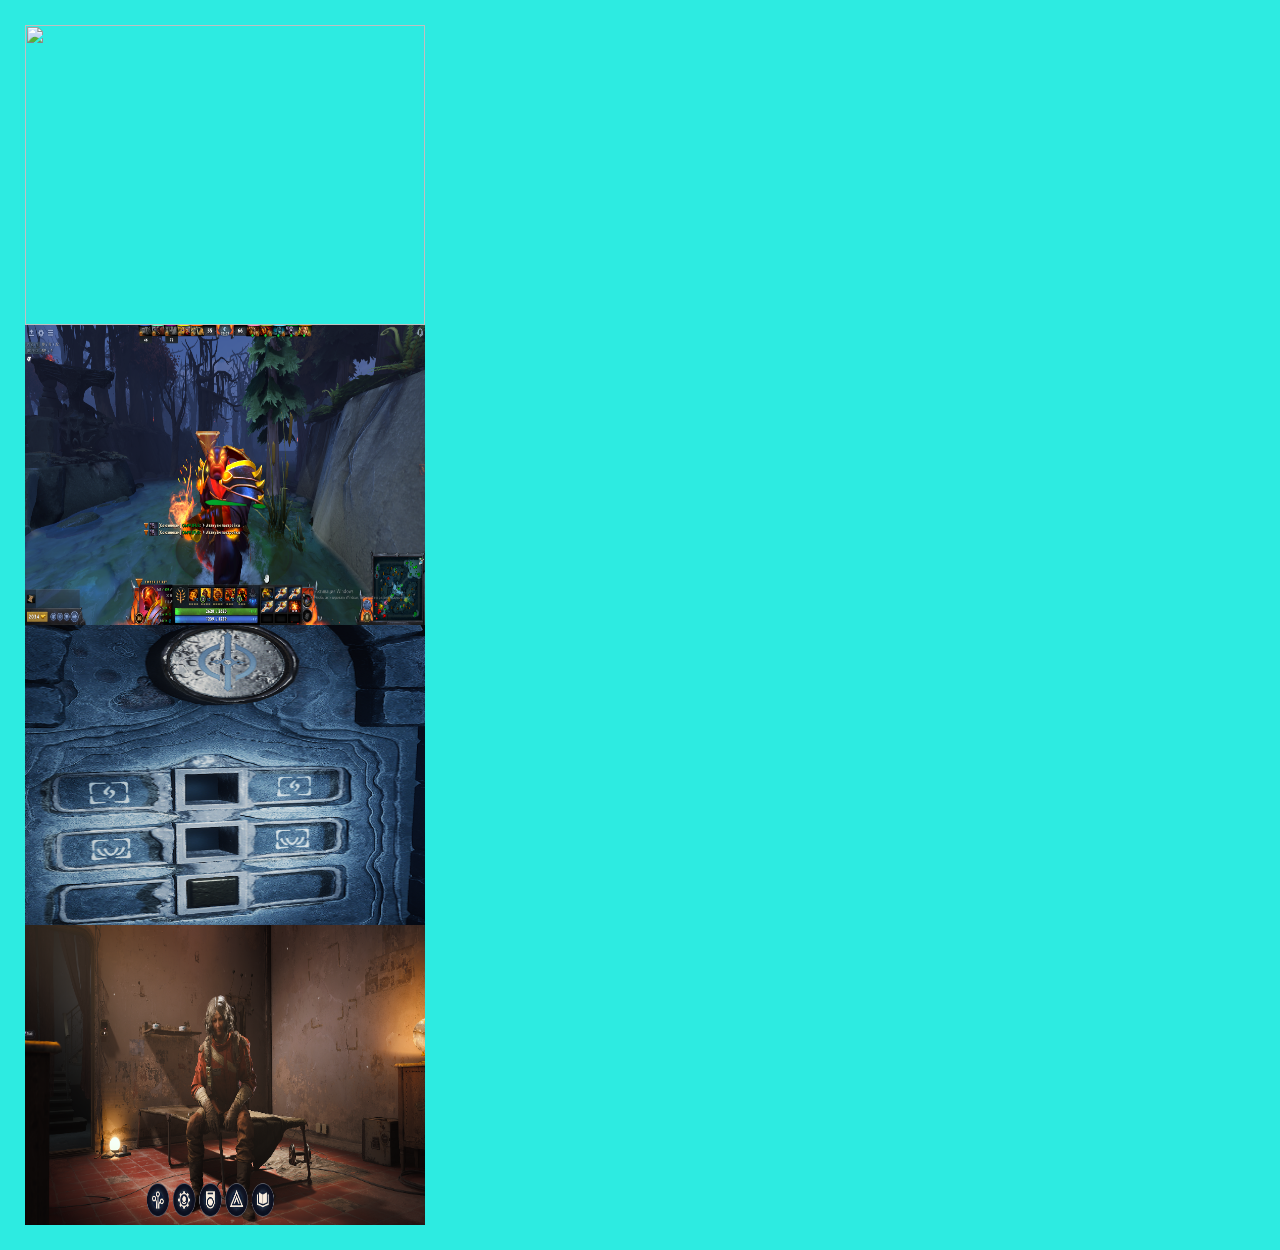
==== index.html @ c47c43de "" ====
<!DOCTYPE html>
<html>
    <head>
        <link rel="stylesheet" href="styles/style1.css">
        <link rel="stylesheet" href="styles/style2.css">
    </head>
    <body>
        <img src="images\Снимок экрана (12).png"></img>
        <img src="images/Снимок экрана (124).png"></img>
        <img src="images/Снимок экрана 2025-11-25 185413.png"></img>
        <img src="images/Снимок экрана 2026-03-15 231718.png"></img>
    </body>
</html>
---- styles/style1.css ----
body {
  margin: 25px;
  background-color: rgb(45, 235, 225);
  font-family: arial, sans-serif;
  font-size: 14px;
}
---- styles/style2.css ----
img {
width: 400px;
height: 300px;
display: flex;
}
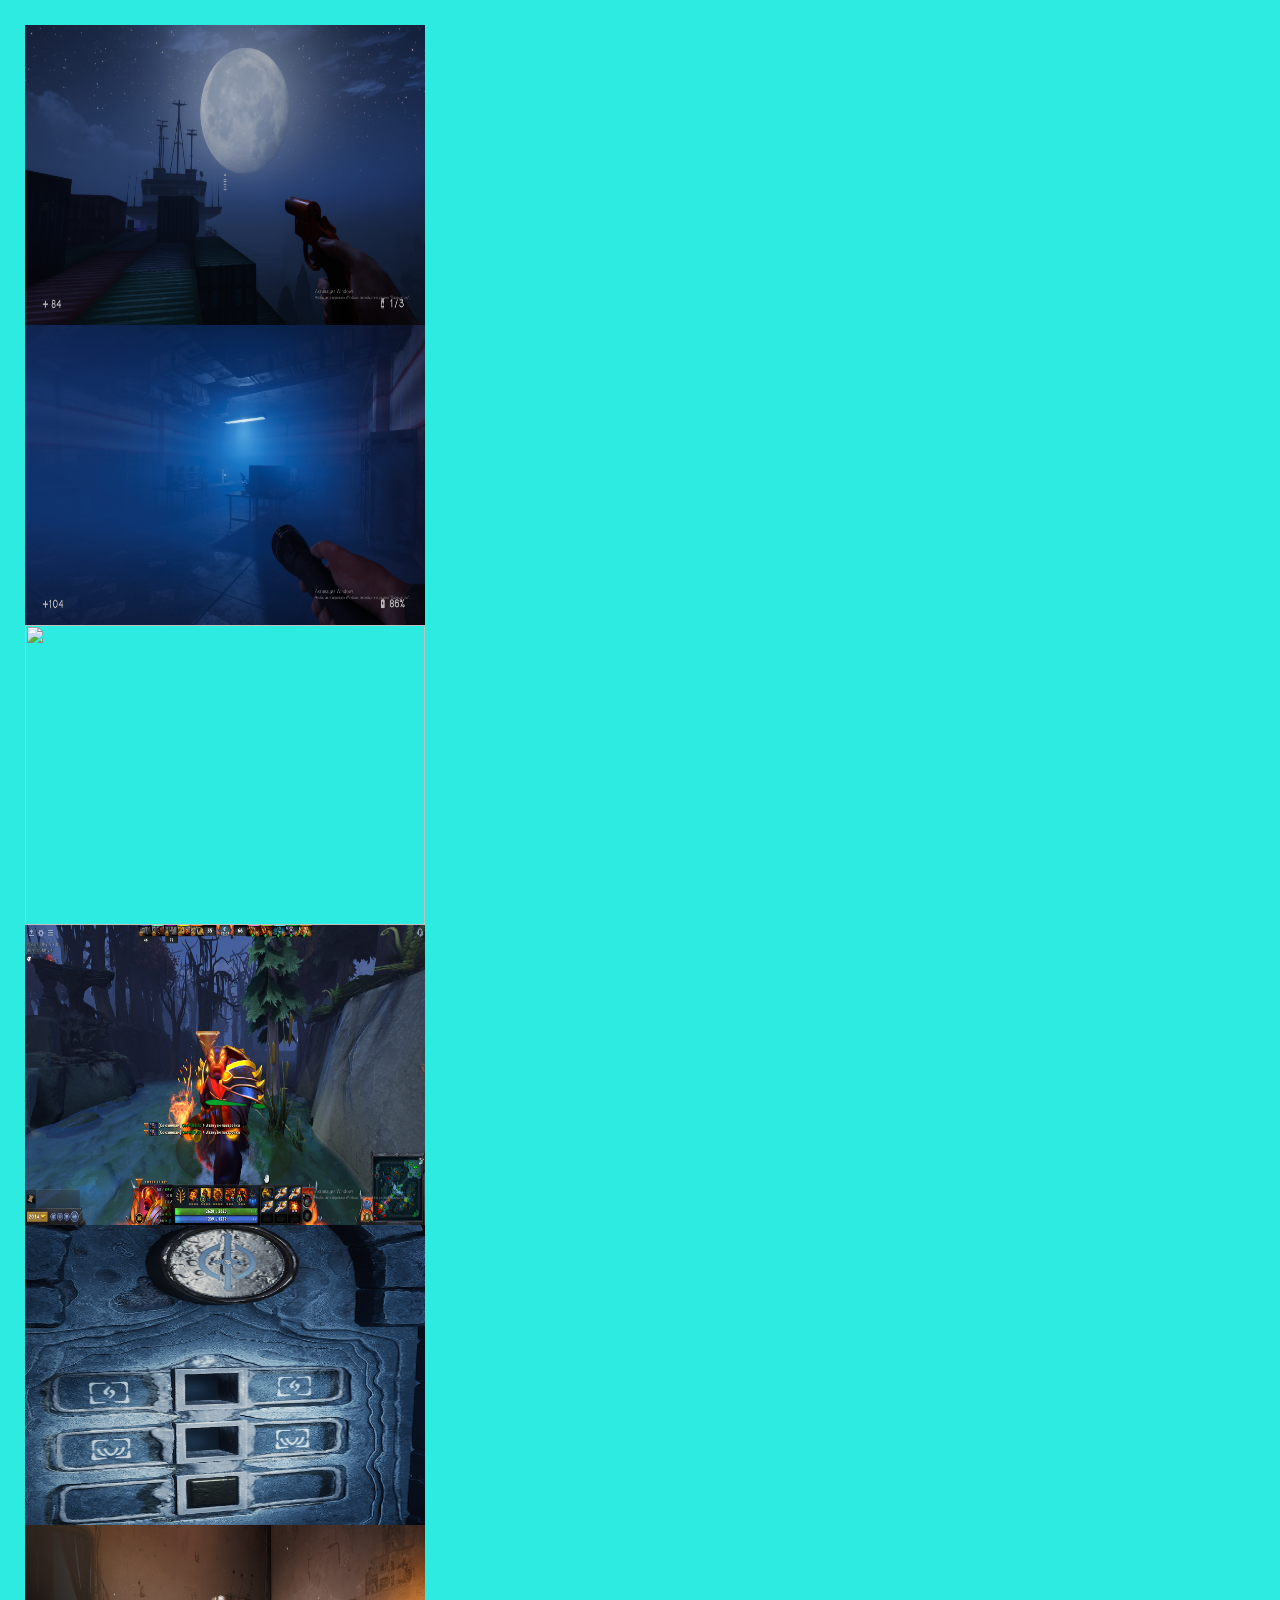
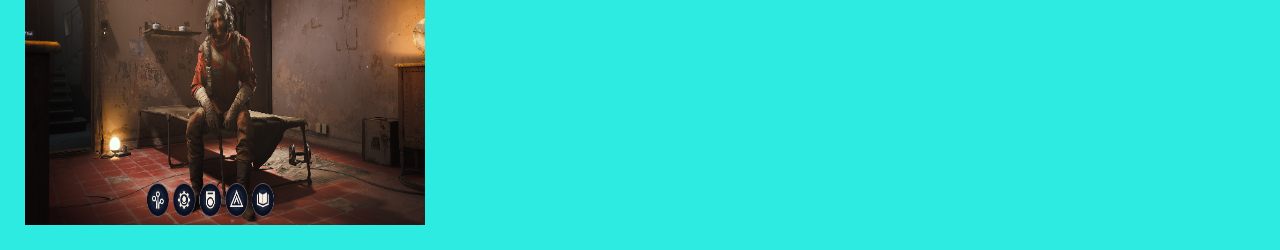
==== commit 057686da: "changed index.html" ====
--- a/index.html
+++ b/index.html
@@ -5,6 +5,8 @@
         <link rel="stylesheet" href="styles/style2.css">
     </head>
     <body>
+        <img src="images/Снимок экрана (117).png"></img>
+        <img src="images/Снимок экрана (121).png"></img>
         <img src="images\Снимок экрана (12).png"></img>
         <img src="images/Снимок экрана (124).png"></img>
         <img src="images/Снимок экрана 2025-11-25 185413.png"></img>
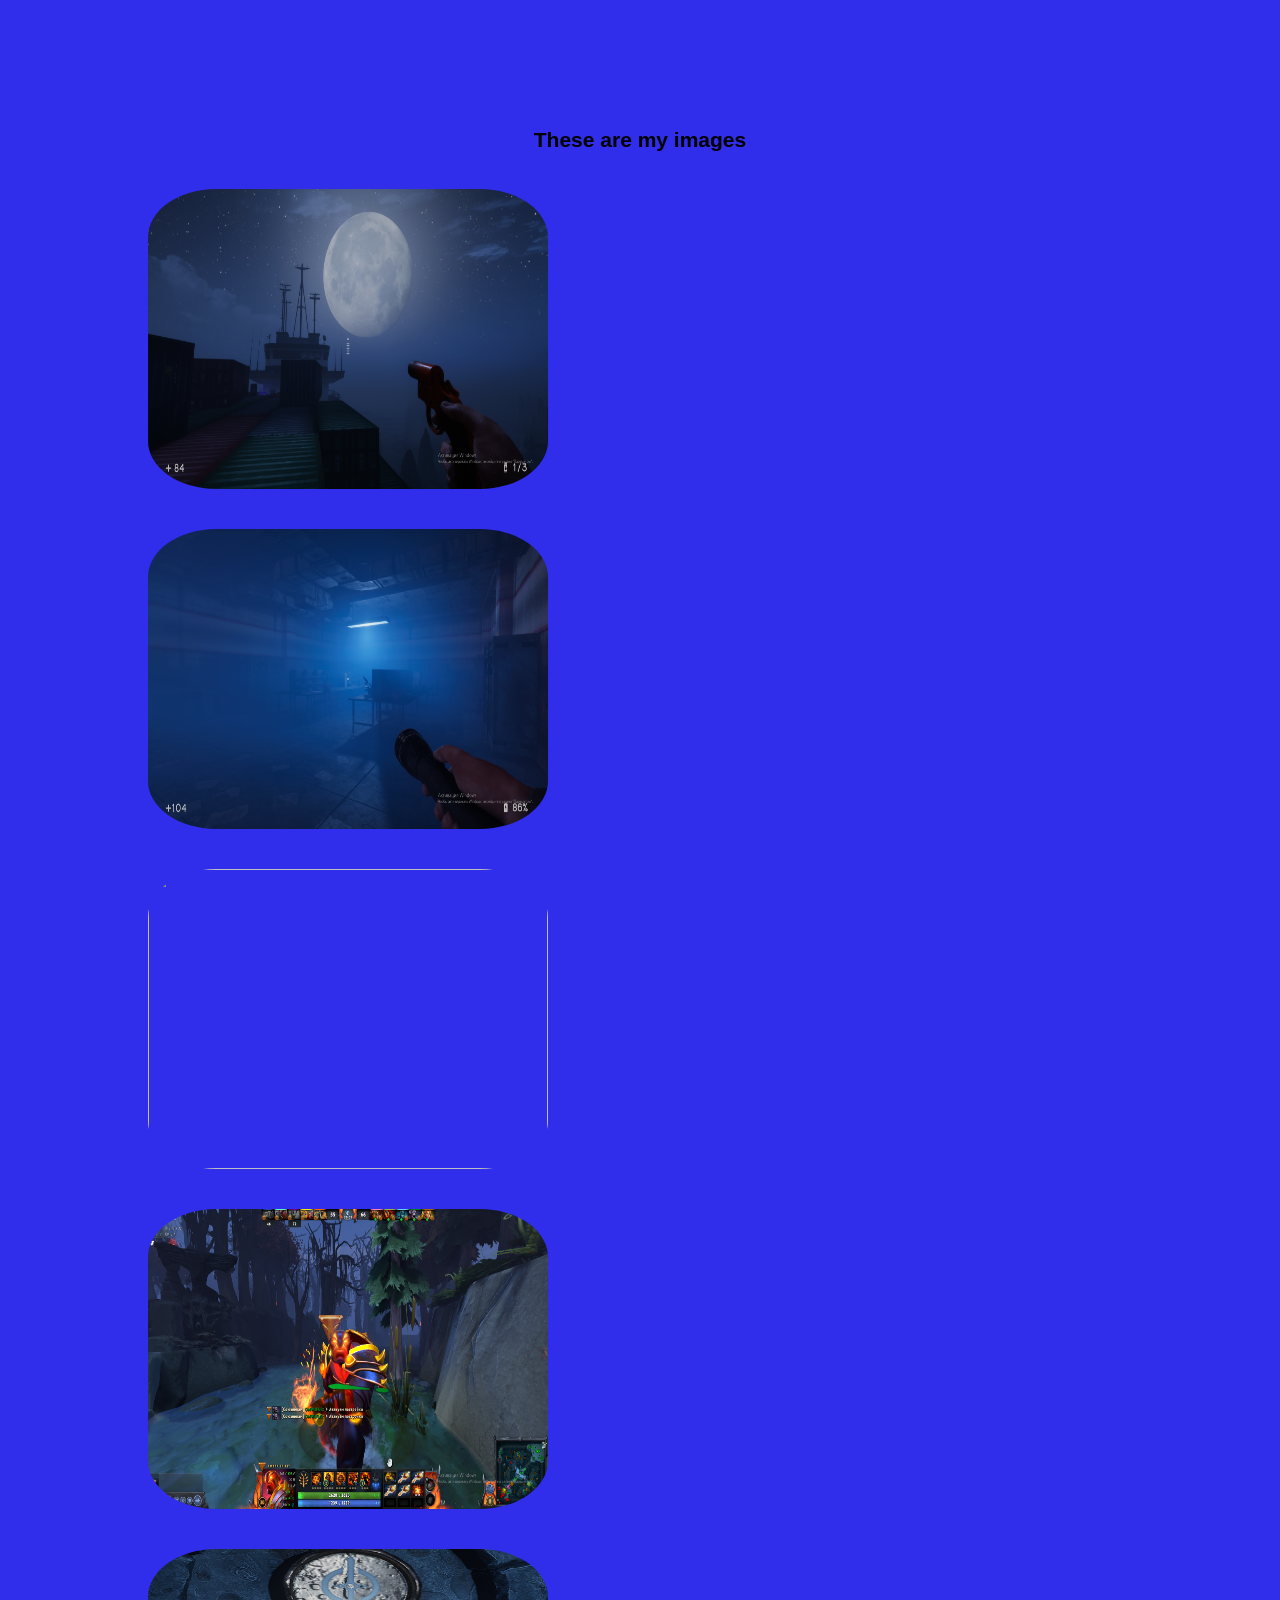
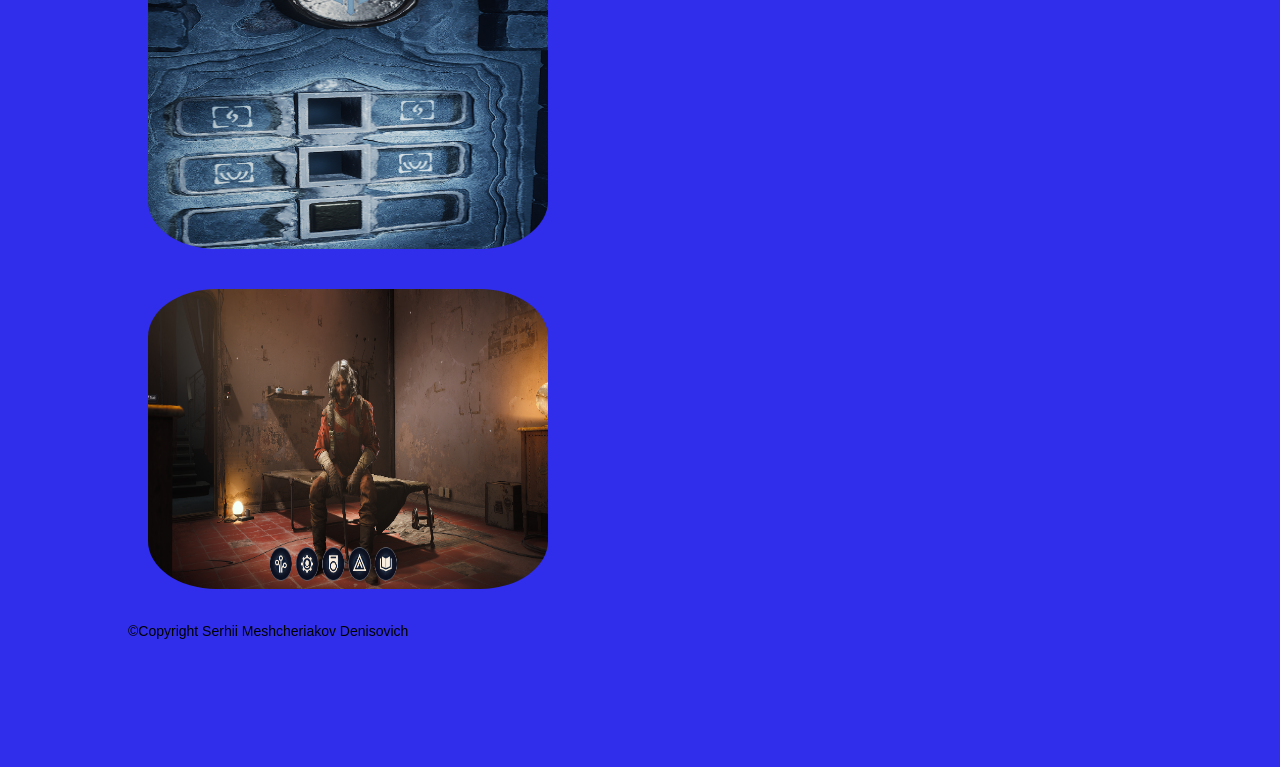
==== commit 9bf3fcb8: "changed index.html" ====
--- a/index.html
+++ b/index.html
@@ -5,11 +5,13 @@
         <link rel="stylesheet" href="styles/style2.css">
     </head>
     <body>
+        <h2 style="text-align: center;">These are my images</h2>
         <img src="images/Снимок экрана (117).png"></img>
         <img src="images/Снимок экрана (121).png"></img>
         <img src="images\Снимок экрана (12).png"></img>
         <img src="images/Снимок экрана (124).png"></img>
         <img src="images/Снимок экрана 2025-11-25 185413.png"></img>
         <img src="images/Снимок экрана 2026-03-15 231718.png"></img>
+        <p>&copy;Copyright Serhii Meshcheriakov Denisovich</p>
     </body>
 </html>
--- a/styles/style1.css
+++ b/styles/style1.css
@@ -1,6 +1,6 @@
 body {
-  margin: 25px;
-  background-color: rgb(45, 235, 225);
+  margin: 10%;
+  background-color: rgb(48, 45, 235);
   font-family: arial, sans-serif;
   font-size: 14px;
 }
--- a/styles/style2.css
+++ b/styles/style2.css
@@ -2,4 +2,6 @@
 width: 400px;
 height: 300px;
 display: flex;
+border-radius: 20%;
+padding: 20px;
 }
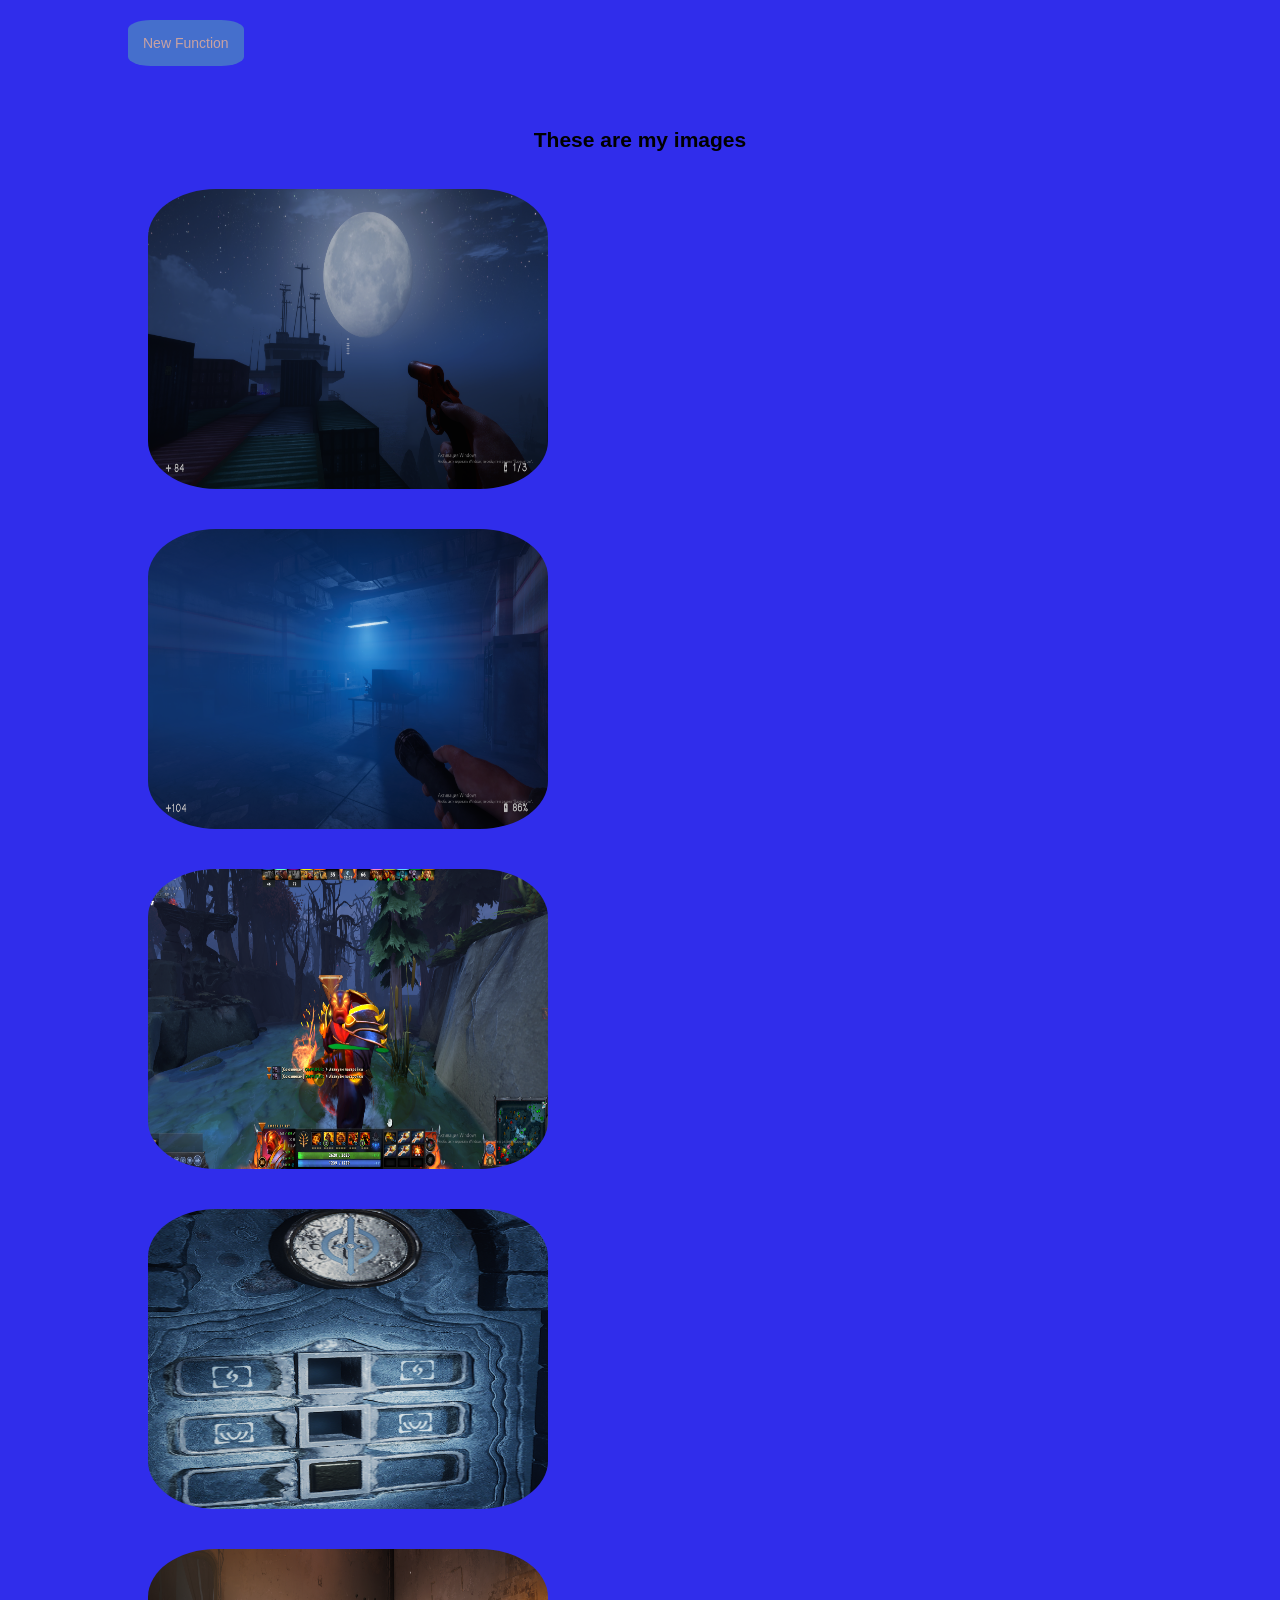
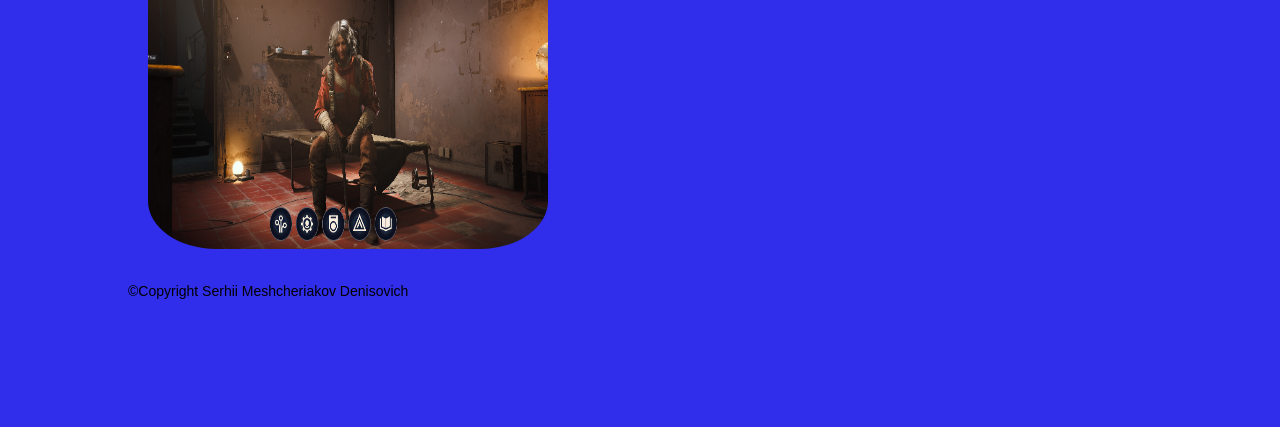
==== commit a3d5f7e6: "newfunc.html, added header to the main page" ====
--- a/index.html
+++ b/index.html
@@ -3,15 +3,31 @@
     <head>
         <link rel="stylesheet" href="styles/style1.css">
         <link rel="stylesheet" href="styles/style2.css">
+        <style>
+            header {
+                position: fixed;
+                border-radius: 20%;
+                padding: 15px;
+                top: 20px;
+                background-color: rgb(69, 111, 204);
+                a {
+                    color : rgb(201, 162, 162);
+                    text-decoration: none;
+                }
+            }
+        </style>
     </head>
     <body>
+        <header>
+            <a href="NewFunc.html">New Function</a>
+        </header>
+
         <h2 style="text-align: center;">These are my images</h2>
-        <img src="images/Снимок экрана (117).png"></img>
-        <img src="images/Снимок экрана (121).png"></img>
-        <img src="images\Снимок экрана (12).png"></img>
-        <img src="images/Снимок экрана (124).png"></img>
-        <img src="images/Снимок экрана 2025-11-25 185413.png"></img>
-        <img src="images/Снимок экрана 2026-03-15 231718.png"></img>
+        <img src="images/Знімок (117).png">
+        <img src="images/Знімок (121).png">
+        <img src="images/Знімок (124).png">
+        <img src="images/Знімок 2025-11-25 185413.png">
+        <img src="images/Знімок 2026-03-15 231718.png">
         <p>&copy;Copyright Serhii Meshcheriakov Denisovich</p>
     </body>
 </html>
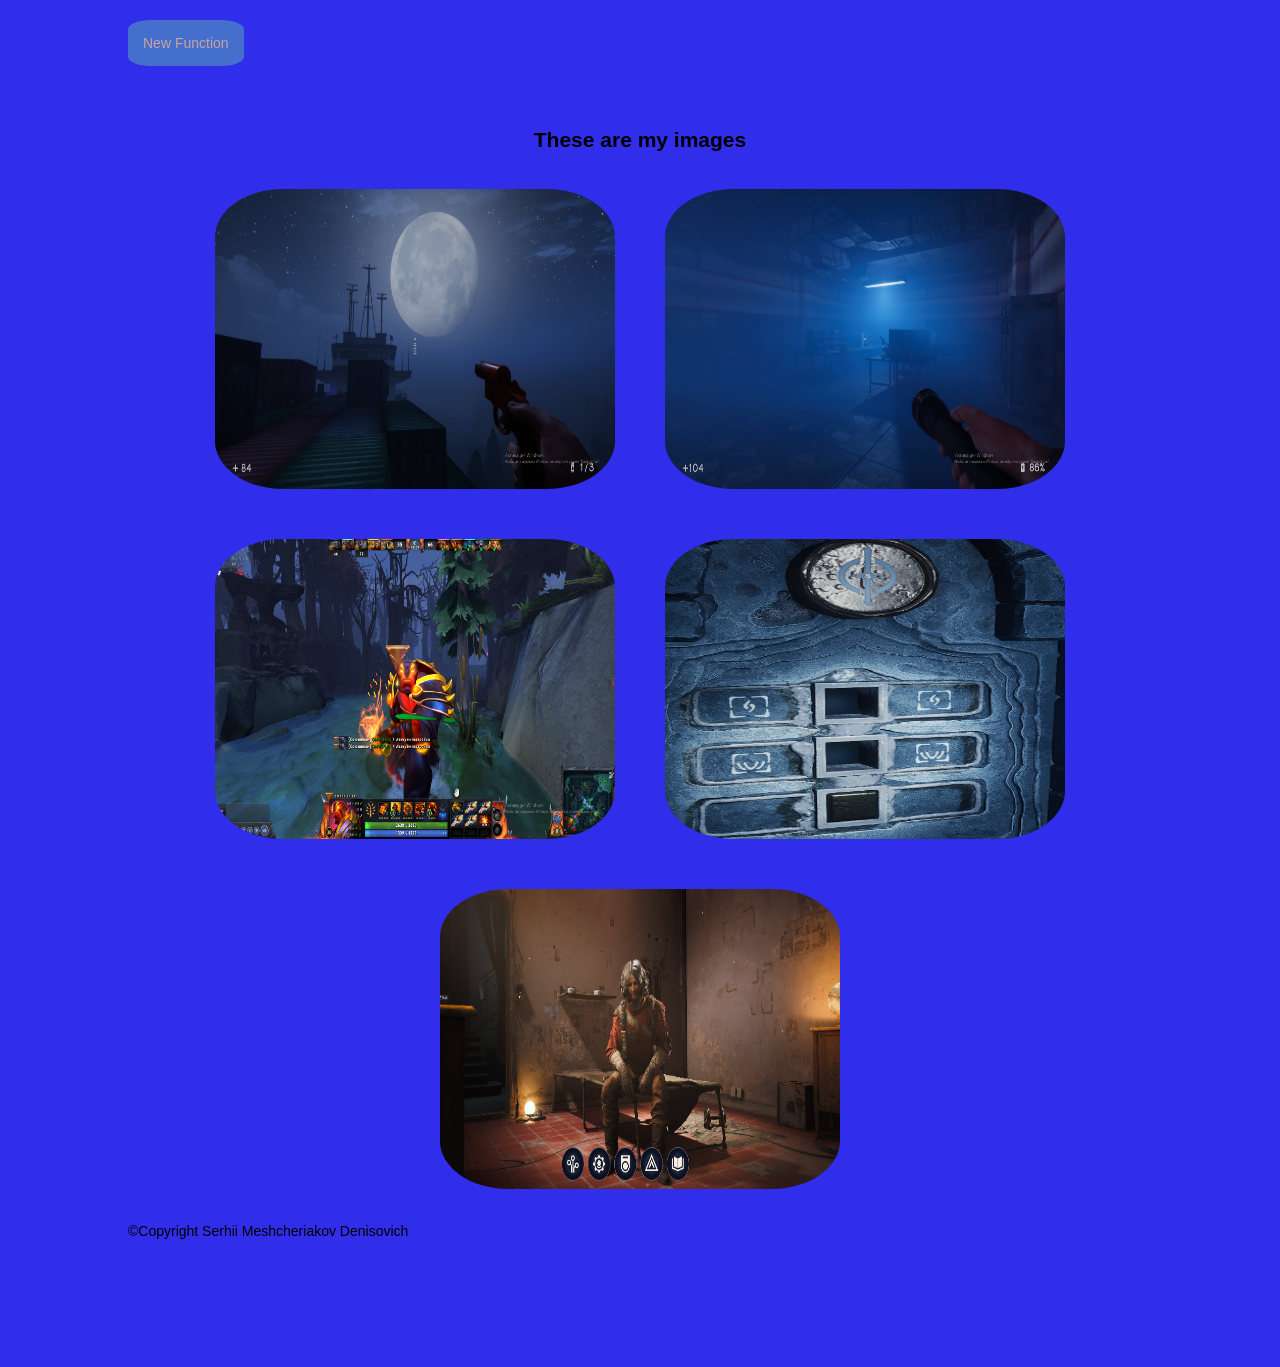
==== commit 2a2933ca: "changed styles" ====
--- a/index.html
+++ b/index.html
@@ -23,11 +23,15 @@
         </header>
 
         <h2 style="text-align: center;">These are my images</h2>
+
+        <div class="gallery">
         <img src="images/Знімок (117).png">
         <img src="images/Знімок (121).png">
         <img src="images/Знімок (124).png">
         <img src="images/Знімок 2025-11-25 185413.png">
         <img src="images/Знімок 2026-03-15 231718.png">
+        </div>
+
         <p>&copy;Copyright Serhii Meshcheriakov Denisovich</p>
     </body>
 </html>
--- a/styles/style2.css
+++ b/styles/style2.css
@@ -1,4 +1,11 @@
-img {
+.gallery {
+    display: flex;
+    flex-wrap: wrap;
+    gap: 10px;
+    justify-content: center;
+}
+
+.gallery img {
 width: 400px;
 height: 300px;
 display: flex;
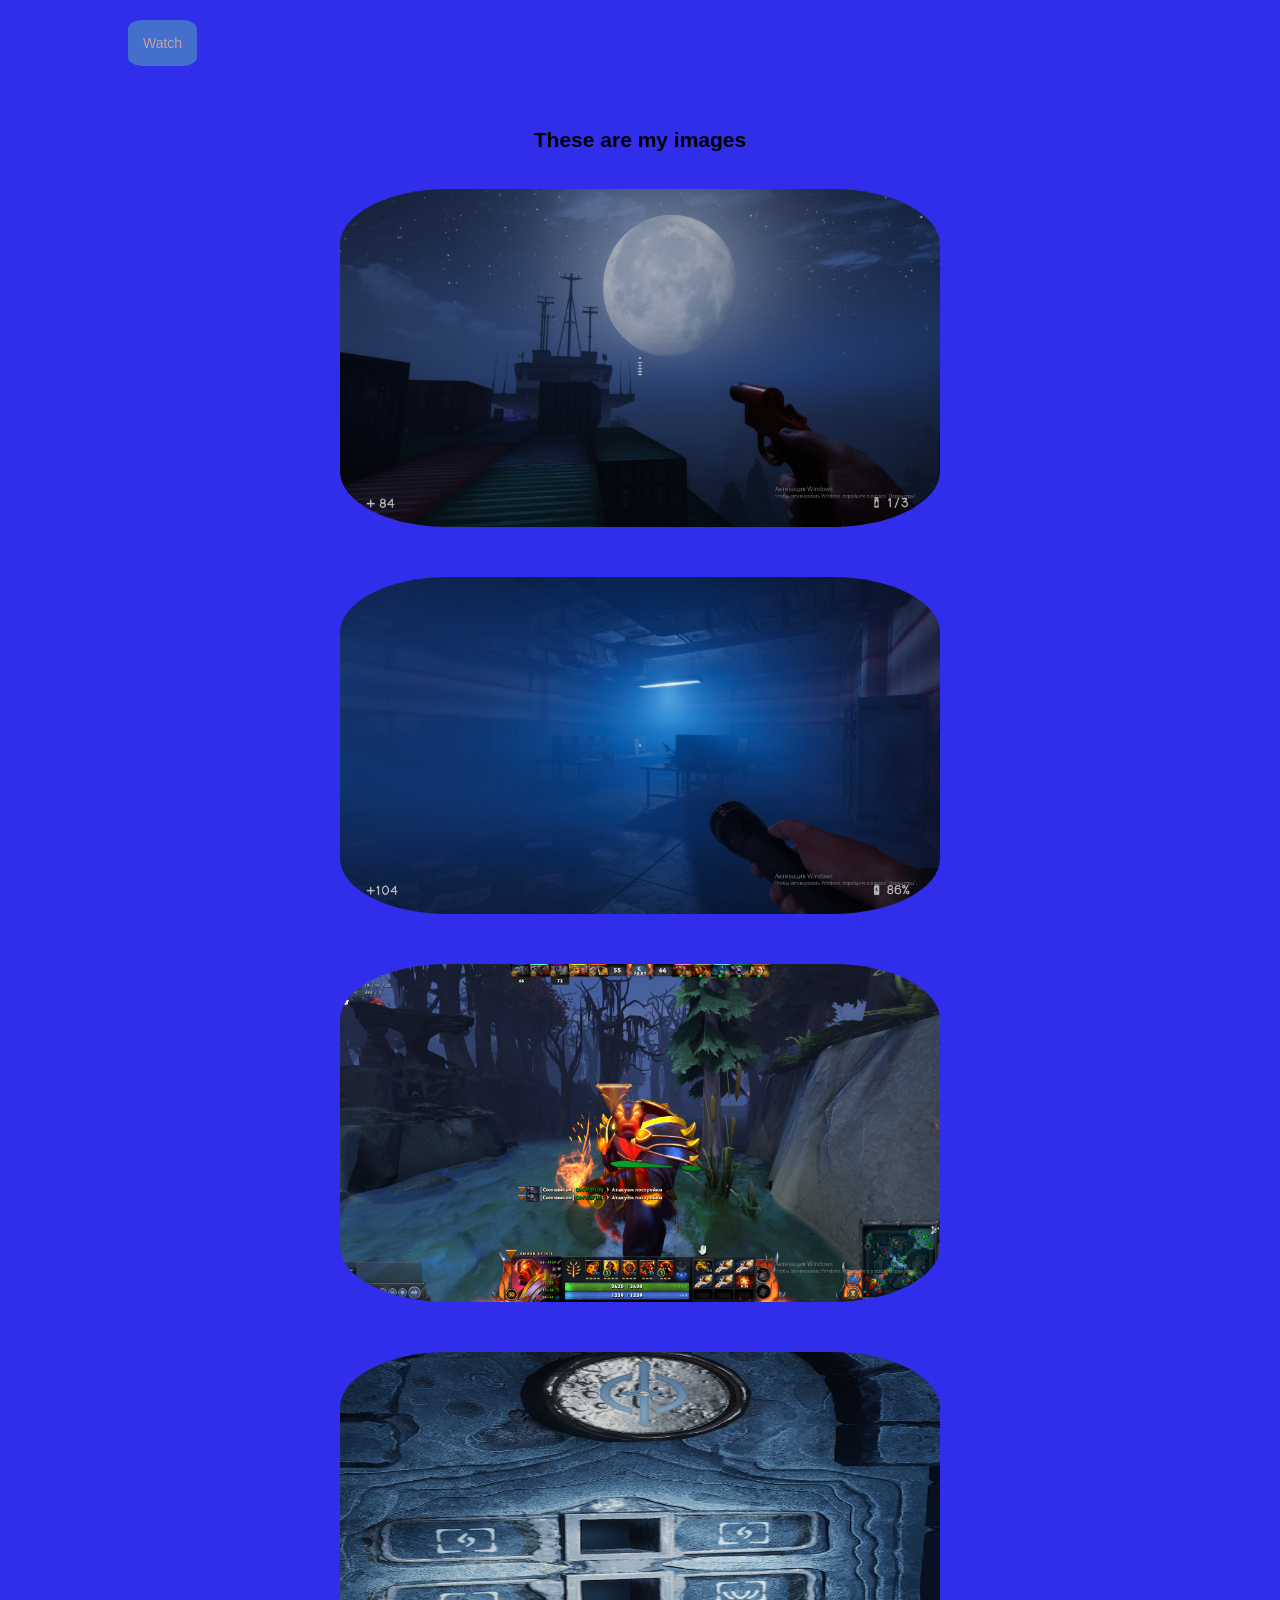
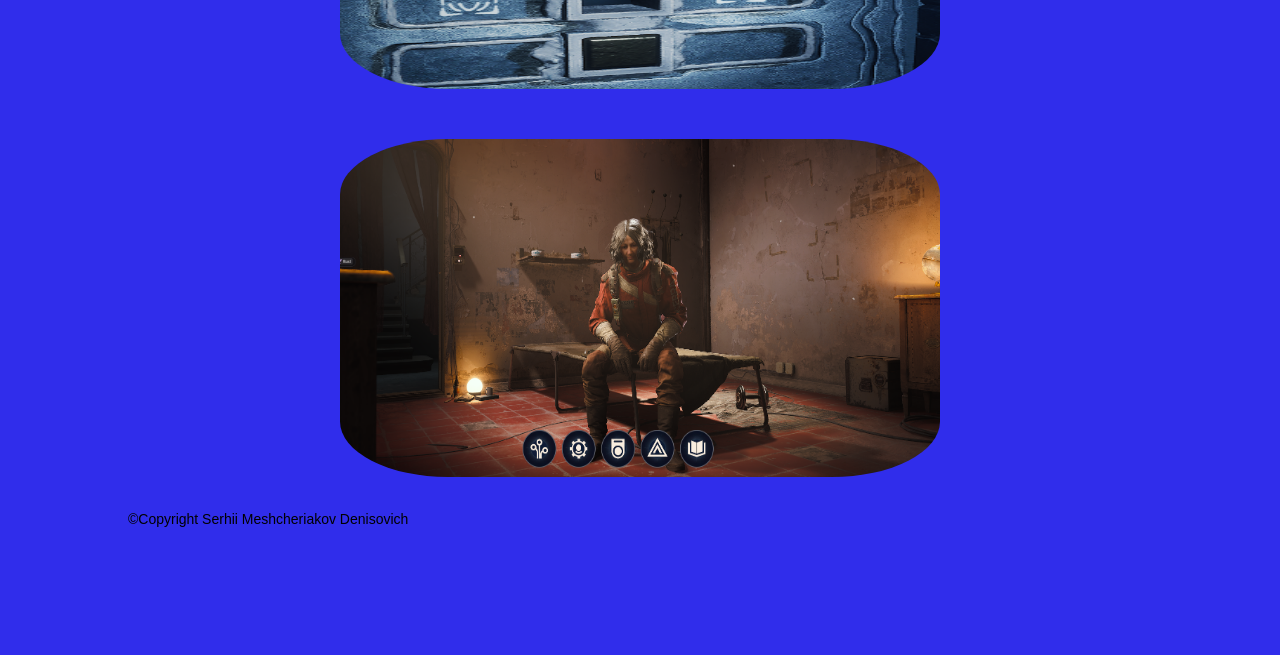
==== commit 02a8d6cd: "Made a new page shows video" ====
--- a/index.html
+++ b/index.html
@@ -19,7 +19,7 @@
     </head>
     <body>
         <header>
-            <a href="NewFunc.html">New Function</a>
+            <a href="watch_alanwake.html">Watch</a>
         </header>
 
         <h2 style="text-align: center;">These are my images</h2>
--- a/styles/style2.css
+++ b/styles/style2.css
@@ -6,8 +6,8 @@
 }
 
 .gallery img {
-width: 400px;
-height: 300px;
+width: 600px;
+aspect-ratio: 16/9;
 display: flex;
 border-radius: 20%;
 padding: 20px;
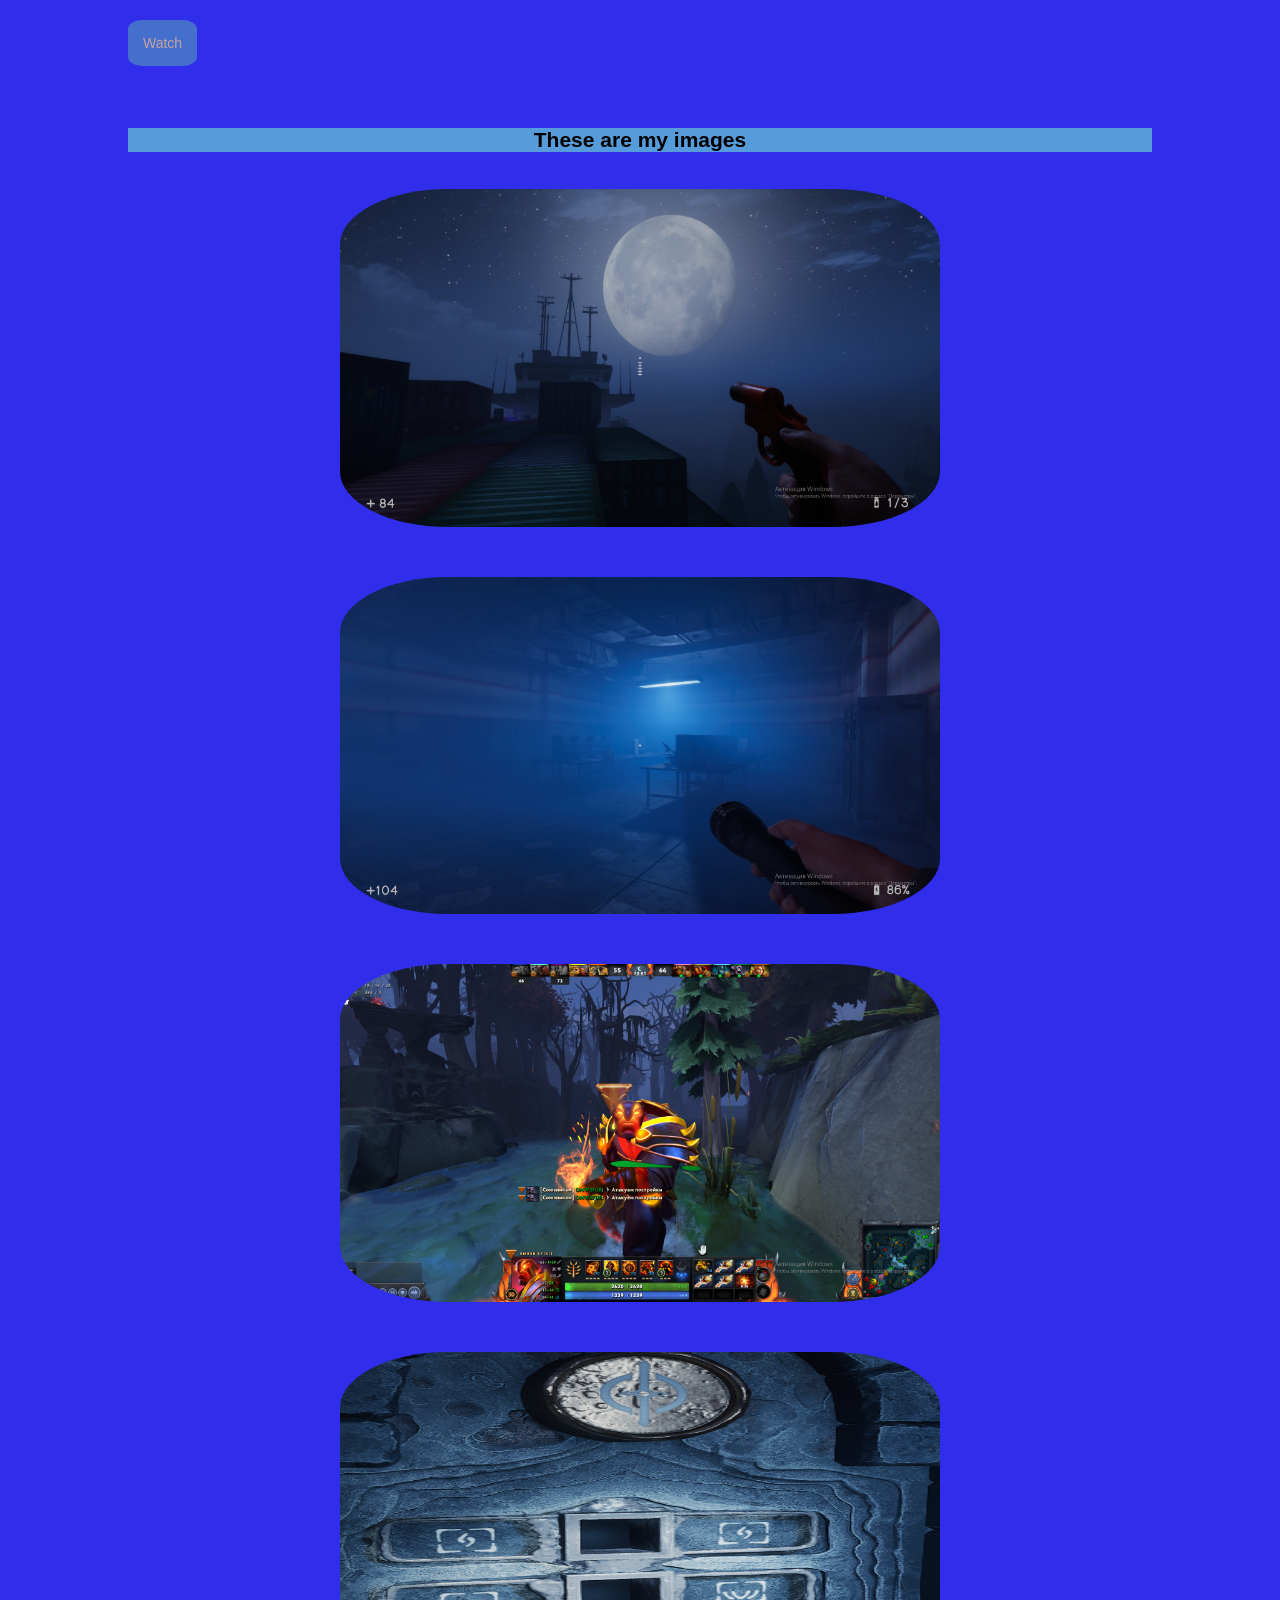
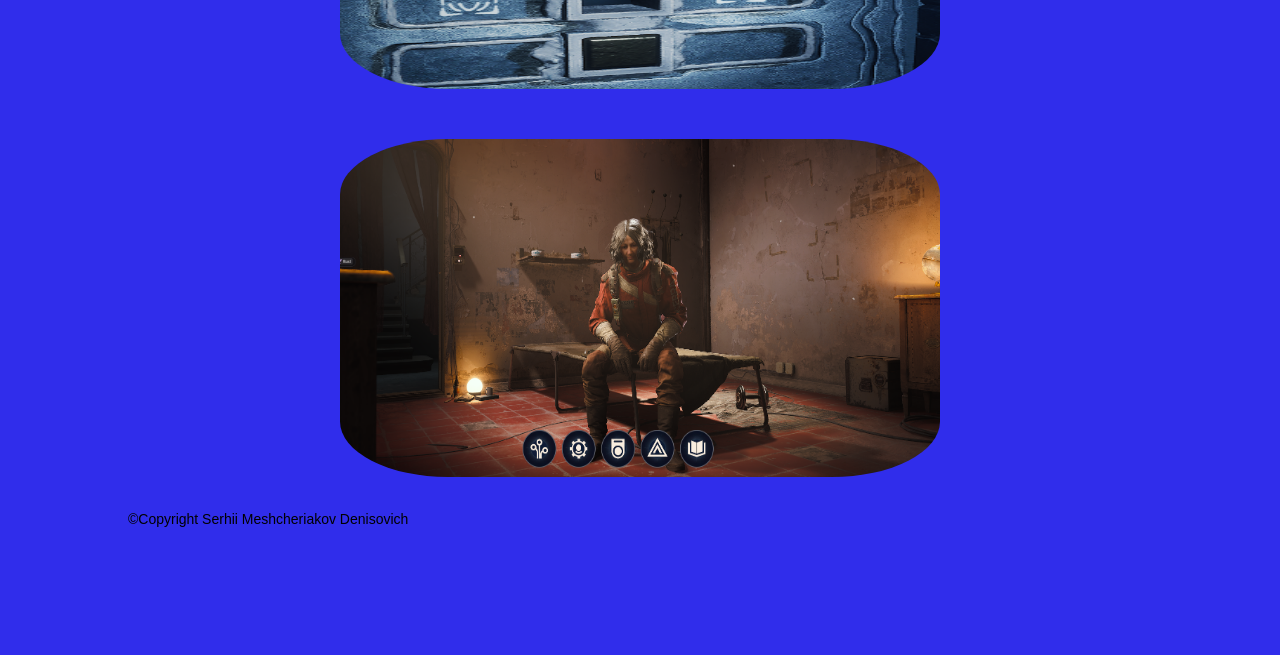
==== commit 9f450b86: "Some changes in index.html" ====
--- a/index.html
+++ b/index.html
@@ -22,7 +22,7 @@
             <a href="watch_alanwake.html">Watch</a>
         </header>
 
-        <h2 style="text-align: center;">These are my images</h2>
+        <h2 style="text-align: center; background-color: rgb(87, 156, 218);">These are my images</h2>
 
         <div class="gallery">
         <img src="images/Знімок (117).png">
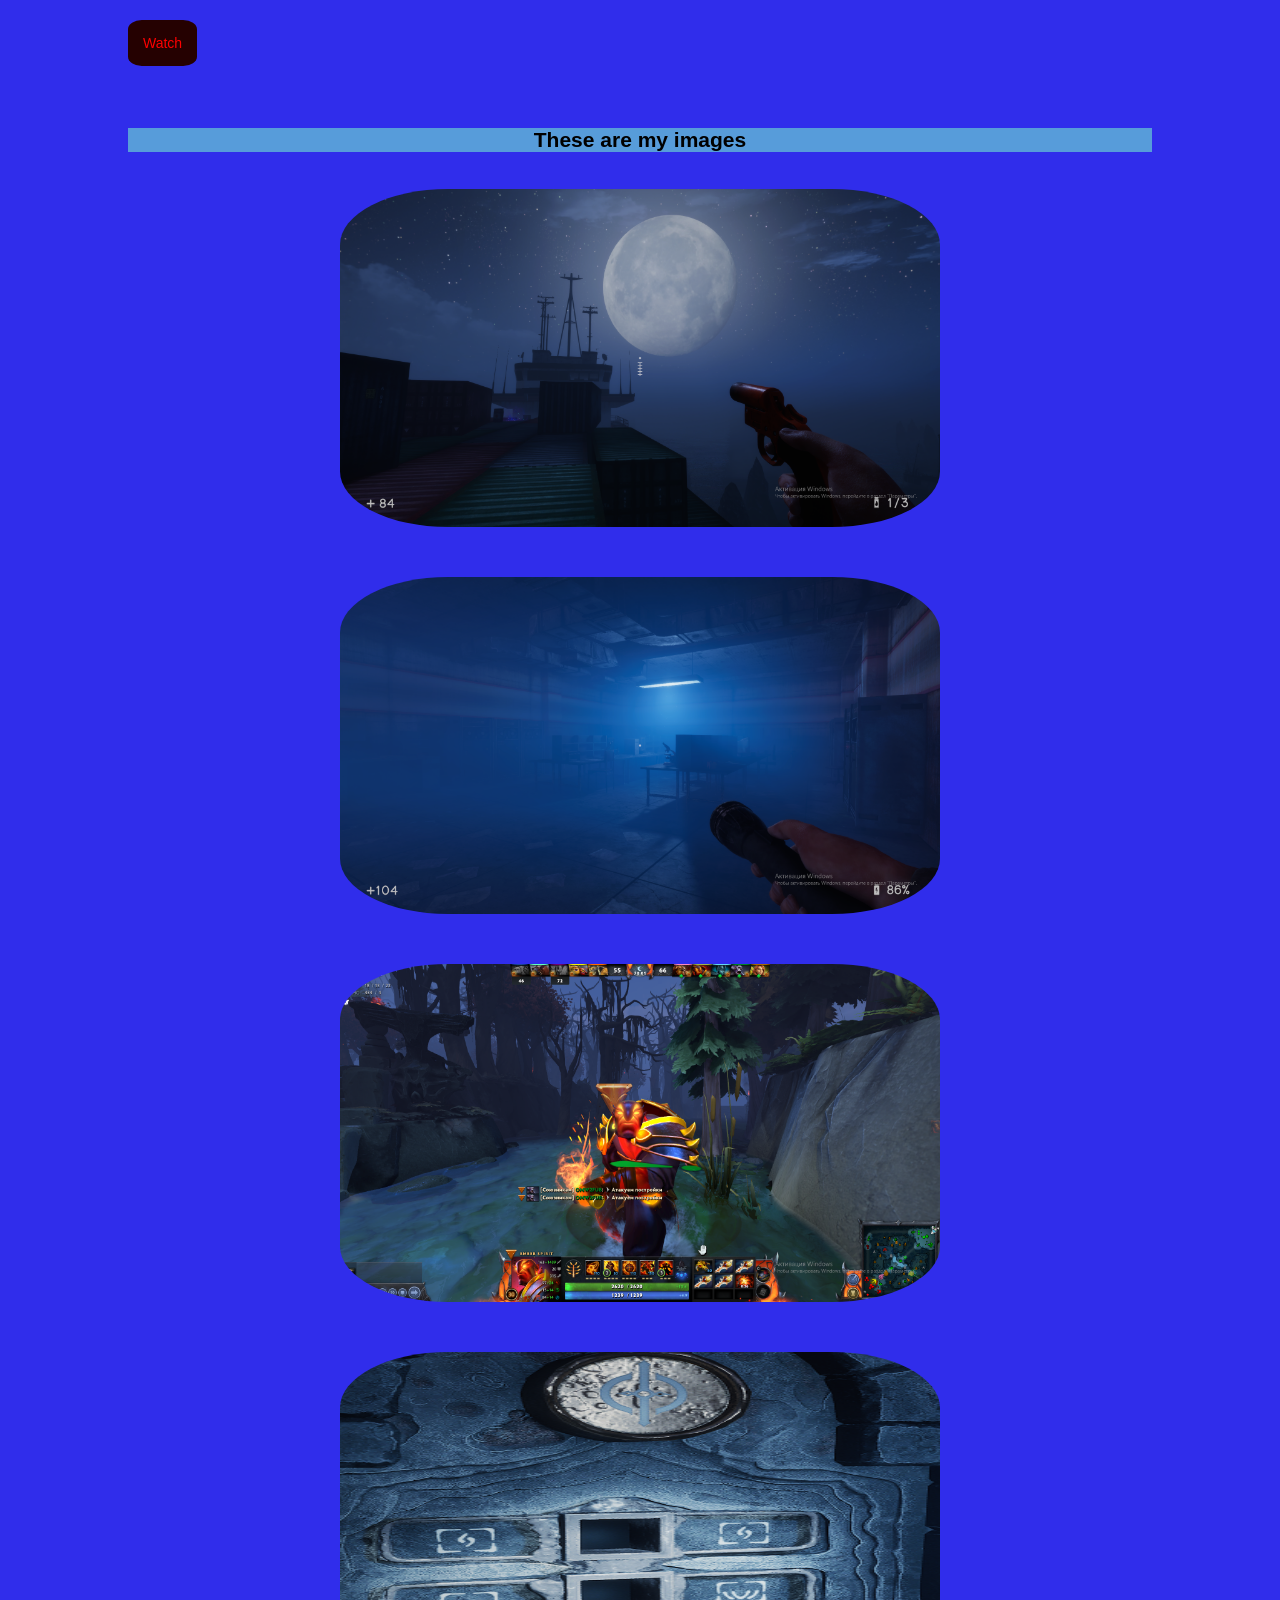
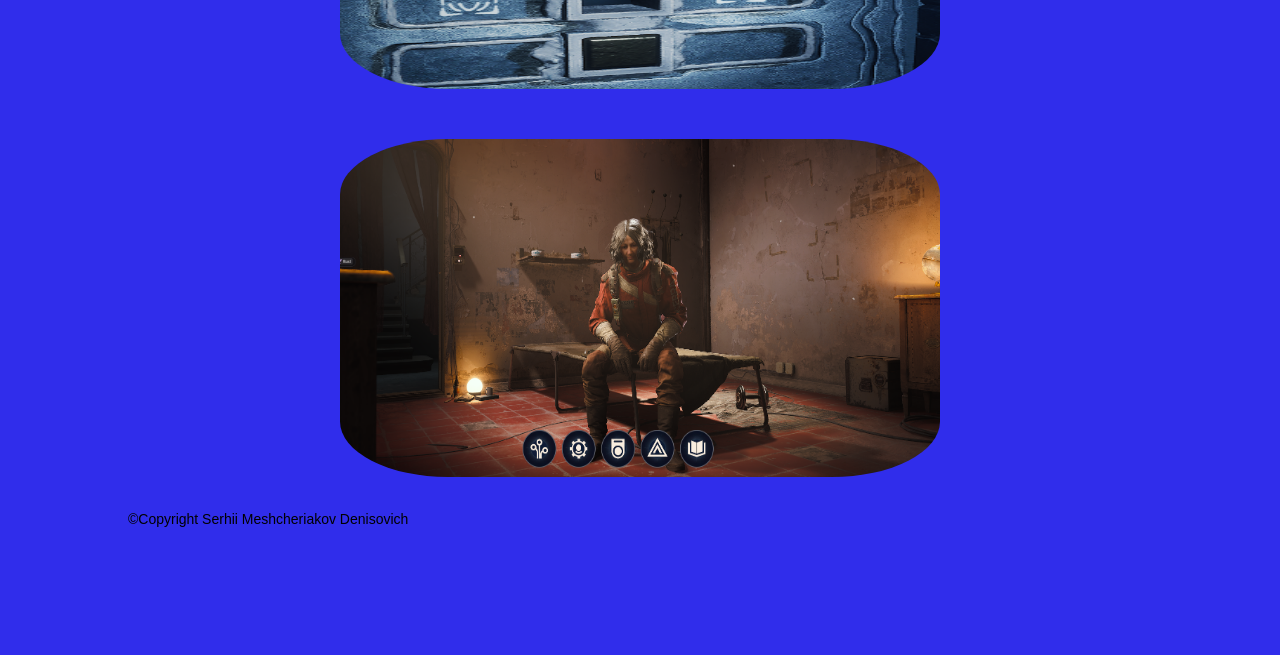
==== commit eaaf4e11: "Changed button color" ====
--- a/index.html
+++ b/index.html
@@ -9,9 +9,9 @@
                 border-radius: 20%;
                 padding: 15px;
                 top: 20px;
-                background-color: rgb(69, 111, 204);
+                background-color: rgb(37, 1, 1);
                 a {
-                    color : rgb(201, 162, 162);
+                    color : rgb(255, 0, 0);
                     text-decoration: none;
                 }
             }
